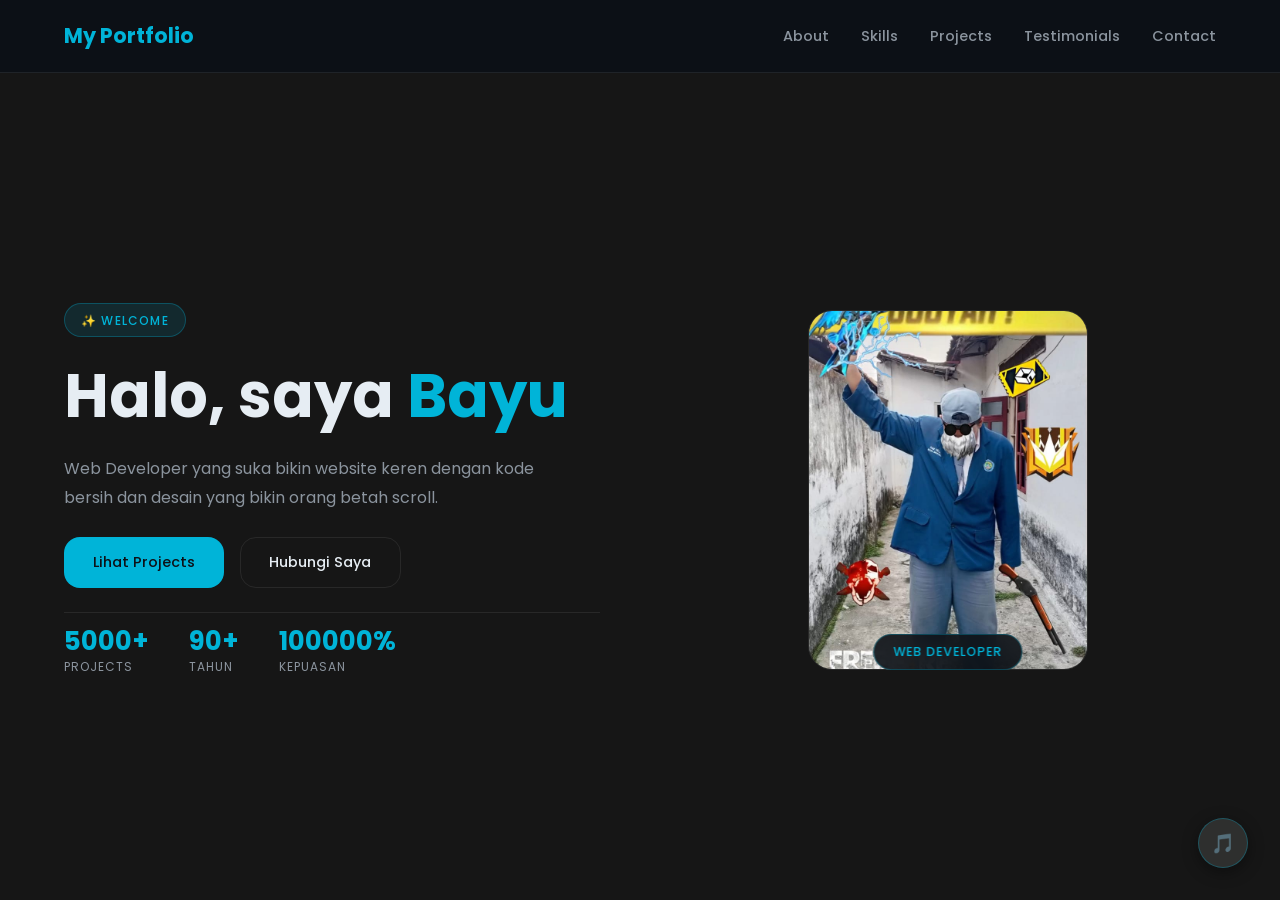
==== index.html @ ea168f8b "Add files via upload" ====
<!DOCTYPE html>
<html lang="id">
<head>
    <meta charset="UTF-8">
    <meta name="viewport" content="width=device-width, initial-scale=1.0">
    <meta name="description" content="Portfolio Bayu - Web Developer">
    <title>My Portfolio</title>

    <link rel="preconnect" href="https://fonts.googleapis.com">
    <link rel="preconnect" href="https://fonts.gstatic.com" crossorigin>
    <link rel="stylesheet" href="https://fonts.googleapis.com/css2?family=Poppins:wght@300;400;500;600;700&display=swap">
    <link rel="stylesheet" href="style.css">
</head>
<body>
    <header>
        
        <nav>
            <div class="logo">My Portfolio</div>
            <ul class="nav-links">
                <li><a href="index.html">About</a></li>
                <li><a href="skills.html">Skills</a></li>
                <li><a href="project.html">Projects</a></li>
                <li><a href="testimonials.html">Testimonials</a></li>
                <li><a href="contact.html">Contact</a></li>
            </ul>
        </nav>
    </header>

    <main>
        <section class="hero" id="home">
            <div class="hero-container">
                <div class="hero-content">
                    <div class="hero-badge">✨ Welcome</div>
                    <h1>Halo, saya <span class="gradient-text">Bayu</span></h1>
                    <p class="hero-subtitle">Web Developer yang suka bikin website keren dengan kode bersih dan desain yang bikin orang betah scroll.</p>
                    
                    <div class="hero-buttons">
                        <a href="#projects" class="cta-btn primary">Lihat Projects</a>
                        <a href="#contact" class="cta-btn secondary">Hubungi Saya</a>
                    </div>
                    
                    <div class="hero-stats">
                        <div class="stat">
                            <span class="stat-number">5000+</span>
                            <span>Projects</span>
                        </div>
                        <div class="stat">
                            <span class="stat-number">90+</span>
                            <span>Tahun</span>
                        </div>
                        <div class="stat">
                            <span class="stat-number">100000%</span>
                            <span>Kepuasan</span>
                        </div>
                    </div>
                </div>

                <div class="hero-image">
                    <div class="profile-card">
                        <div class="profile-image">
                            <img src="../image/uyab.jpeg" alt="Bayu - Web Developer" loading="lazy">
                        </div>
                        <div class="profile-glow"></div>
                        <div class="profile-badge">Web Developer</div>
                    </div>
                </div>
            </div>
        </section>
    </main>

    <button class="music-toggle" id="musicToggle" title="Background Music">🎵</button>
    <script src="bang.js"></script>
</body>
</html>
---- style.css ----
/* ============================================================
   PORTFOLIO CSS — Satu Warna, Animasi Minimal
   Warna Aksen: #00b4d8 (Biru Cyan)
   ============================================================ */

/* ── Reset & Base ── */
*, *::before, *::after {
  box-sizing: border-box;
  margin: 0;
  padding: 0;
}

:root {
  --accent:      #00b4d8;
  --accent-dim:  rgba(0, 180, 216, 0.12);
  --accent-glow: rgba(0, 180, 216, 0.2);

  --bg:          #161616;
  --bg-card:     #54565469;
  --bg-card2:    #1c2330;

  --text:        #e6edf3;
  --text-muted:  #8b949e;
  --border:      rgba(255, 255, 255, 0.08);
  --border-accent: rgba(0, 180, 216, 0.3);

  --radius:      16px;
  --radius-sm:   8px;
  --radius-lg:   24px;
  --transition:  0.25s ease;
}

html {
  scroll-behavior: smooth;
}

body {
  font-family: 'Poppins', sans-serif;
  background: var(--bg);
  color: var(--text);
  line-height: 1.6;
  overflow-x: hidden;
}

/* ── Scrollbar ── */
::-webkit-scrollbar { width: 6px; }
::-webkit-scrollbar-track { background: var(--bg); }
::-webkit-scrollbar-thumb { background: var(--accent-dim); border-radius: 3px; }
::-webkit-scrollbar-thumb:hover { background: var(--accent); }

::selection { background: var(--accent-dim); color: var(--accent); }

/* ── Fade-in Animation (satu-satunya animasi masuk) ── */
@keyframes fadeIn {
  from { opacity: 0; transform: translateY(20px); }
  to   { opacity: 1; transform: translateY(0); }
}

/* ── Navbar ── */
nav {
  position: fixed;
  top: 0;
  width: 100%;
  padding: 1.2rem 5%;
  background: rgba(13, 17, 23, 0.92);
  backdrop-filter: blur(16px);
  border-bottom: 1px solid var(--border);
  z-index: 1000;
  display: flex;
  justify-content: space-between;
  align-items: center;
}

.logo {
  font-size: 1.3rem;
  font-weight: 700;
  color: var(--accent);
}

.nav-links {
  display: flex;
  gap: 2rem;
  list-style: none;
}

.nav-links a {
  color: var(--text-muted);
  text-decoration: none;
  font-size: 0.9rem;
  font-weight: 500;
  transition: color var(--transition);
  position: relative;
}

.nav-links a::after {
  content: '';
  position: absolute;
  width: 0;
  height: 2px;
  bottom: -4px;
  left: 0;
  background: var(--accent);
  transition: width var(--transition);
}

.nav-links a:hover {
  color: var(--accent);
}

.nav-links a:hover::after {
  width: 100%;
}

.nav-links a.active {
  color: var(--accent);
}

/* ── Section Base ── */
.section {
  padding: 100px 0;
}

.container {
  max-width: 1200px;
  margin: 0 auto;
  padding: 0 5%;
}

.section-header {
  text-align: center;
  margin-bottom: 4rem;
}

.section-title {
  font-size: clamp(2rem, 4vw, 3rem);
  font-weight: 700;
  color: var(--text);
  margin-bottom: 1rem;
}

.section-title span,
.gradient-text {
  color: var(--accent);
  -webkit-text-fill-color: var(--accent);
}

.section-subtitle {
  font-size: 1rem;
  color: var(--text-muted);
  max-width: 560px;
  margin: 0 auto;
  line-height: 1.7;
}

/* ── Hero Section ── */
.hero {
  min-height: 100vh;
  display: flex;
  align-items: center;
  padding: 0 5%;
  padding-top: 80px;
  animation: fadeIn 0.8s ease both;
}

.hero-container {
  max-width: 1200px;
  margin: 0 auto;
  width: 100%;
  display: grid;
  grid-template-columns: 1fr 1fr;
  gap: 5rem;
  align-items: center;
}

.hero-content {
  display: flex;
  flex-direction: column;
  gap: 1.5rem;
}

.hero-badge {
  display: inline-flex;
  align-items: center;
  gap: 0.5rem;
  background: var(--accent-dim);
  border: 1px solid var(--border-accent);
  color: var(--accent);
  font-size: 0.75rem;
  font-weight: 500;
  letter-spacing: 0.1em;
  text-transform: uppercase;
  padding: 0.4rem 1rem;
  border-radius: 100px;
  width: fit-content;
}

.hero-content h1 {
  font-size: clamp(2.2rem, 5vw, 3.8rem);
  font-weight: 700;
  line-height: 1.15;
  color: var(--text);
}

.hero-subtitle {
  font-size: 1rem;
  color: var(--text-muted);
  max-width: 480px;
  line-height: 1.8;
}

.hero-buttons {
  display: flex;
  gap: 1rem;
  flex-wrap: wrap;
}

.cta-btn {
  text-decoration: none;
  font-size: 0.9rem;
  font-weight: 500;
  padding: 0.8rem 1.8rem;
  border-radius: var(--radius);
  transition: all var(--transition);
  display: inline-flex;
  align-items: center;
  gap: 0.5rem;
  cursor: pointer;
}

.cta-btn.primary {
  background: var(--accent);
  color: #0d1117;
}

.cta-btn.primary:hover {
  background: #48cae4;
  transform: translateY(-2px);
  box-shadow: 0 8px 24px var(--accent-glow);
}

.cta-btn.secondary {
  background: transparent;
  color: var(--text);
  border: 1px solid var(--border);
}

.cta-btn.secondary:hover {
  border-color: var(--accent);
  color: var(--accent);
  transform: translateY(-2px);
}

/* ── Hero Stats ── */
.hero-stats {
  display: flex;
  gap: 2.5rem;
  padding-top: 1rem;
  border-top: 1px solid var(--border);
}

.stat {
  display: flex;
  flex-direction: column;
  gap: 0.2rem;
}

.stat-number {
  font-size: 1.6rem;
  font-weight: 700;
  color: var(--accent);
  line-height: 1;
}

.stat span:last-child {
  font-size: 0.75rem;
  color: var(--text-muted);
  text-transform: uppercase;
  letter-spacing: 0.08em;
}

/* ── Profile Card ── */
.hero-image {
  display: flex;
  justify-content: center;
  align-items: center;
}

.profile-card {
  position: relative;
  width: 320px;
  height: 400px;
  display: flex;
  align-items: center;
  justify-content: center;
}

.profile-image {
  position: relative;
  z-index: 2;
  width: 280px;
  height: 360px;
  border-radius: var(--radius-lg);
  overflow: hidden;
  border: 1px solid var(--border);
}

.profile-image img {
  width: 100%;
  height: 100%;
  object-fit: cover;
  transition: transform 0.4s ease;
}

.profile-card:hover .profile-image img {
  transform: scale(1.04);
}

.profile-glow {
  display: none; 
}

.profile-badge {
  position: absolute;
  bottom: 20px;
  left: 50%;
  transform: translateX(-50%);
  z-index: 3;
  background: rgba(13, 17, 23, 0.9);
  border: 1px solid var(--border-accent);
  backdrop-filter: blur(10px);
  color: var(--accent);
  font-size: 0.78rem;
  font-weight: 500;
  letter-spacing: 0.08em;
  text-transform: uppercase;
  padding: 0.45rem 1.2rem;
  border-radius: 100px;
  white-space: nowrap;
}

/* ── Music Toggle ── */
.music-toggle {
  position: fixed;
  bottom: 2rem;
  right: 2rem;
  z-index: 200;
  width: 50px;
  height: 50px;
  border-radius: 50%;
  border: 1px solid var(--border-accent);
  background: var(--bg-card);
  cursor: pointer;
  font-size: 1.2rem;
  display: flex;
  align-items: center;
  justify-content: center;
  transition: all var(--transition);
  box-shadow: 0 4px 16px rgba(0, 0, 0, 0.4);
}

.music-toggle:hover {
  border-color: var(--accent);
  box-shadow: 0 4px 24px var(--accent-glow);
  transform: scale(1.08);
}

/* ── Canvas (background) ── */
canvas {
  display: none; /* canvas animasi dinonaktifkan */
}

/* ── Skills Section ── */
.skills-container {
  display: grid;
  grid-template-columns: repeat(auto-fit, minmax(240px, 1fr));
  gap: 1.5rem;
  margin-top: 2rem;
}

.skill-card {
  background: var(--bg-card);
  border: 1px solid var(--border);
  border-radius: var(--radius);
  padding: 2rem 1.5rem;
  text-align: center;
  transition: border-color var(--transition), transform var(--transition);
}

.skill-card:hover {
  border-color: var(--border-accent);
  transform: translateY(-4px);
}

.skill-icon {
  width: 72px;
  height: 72px;
  margin: 0 auto 1.2rem;
  background: var(--accent-dim);
  border-radius: 50%;
  display: flex;
  align-items: center;
  justify-content: center;
  transition: background var(--transition);
}

.skill-card:hover .skill-icon {
  background: rgba(0, 180, 216, 0.2);
}

.skill-icon img {
  width: 40px;
  height: 40px;
  object-fit: contain;
}

.skill-card h3 {
  font-size: 1.1rem;
  font-weight: 600;
  color: var(--text);
  margin-bottom: 0.75rem;
}

.skill-card p {
  color: var(--text-muted);
  font-size: 0.88rem;
  line-height: 1.6;
}

/* ── Projects Section ── */
.projects {
  padding: 100px 5%;
  max-width: 1200px;
  margin: 0 auto;
}

.projects-grid {
  display: grid;
  grid-template-columns: repeat(auto-fit, minmax(340px, 1fr));
  gap: 1.5rem;
  margin-top: 2rem;
}

.project-card {
  background: var(--bg-card);
  border: 1px solid var(--border);
  border-radius: var(--radius);
  overflow: hidden;
  display: flex;
  flex-direction: column;
  transition: border-color var(--transition), transform var(--transition), box-shadow var(--transition);
}

.project-card:hover {
  border-color: var(--border-accent);
  transform: translateY(-5px);
  box-shadow: 0 16px 40px rgba(0, 0, 0, 0.3);
}

.project-image {
  width: 100%;
  height: 220px;
  object-fit: cover;
  display: block;
  transition: transform 0.4s ease;
}

.project-card:hover .project-image {
  transform: scale(1.03);
}

.project-content {
  padding: 1.5rem;
  display: flex;
  flex-direction: column;
  gap: 1rem;
  flex: 1;
}

.project-header {
  display: flex;
  justify-content: space-between;
  align-items: flex-start;
  gap: 0.75rem;
  flex-wrap: wrap;
}

.project-title {
  font-size: 1.1rem;
  font-weight: 600;
  color: var(--text);
  flex: 1;
}

.project-github {
  flex-shrink: 0;
}

.github-link {
  display: inline-flex;
  align-items: center;
  gap: 5px;
  font-size: 0.8rem;
  color: var(--text-muted);
  text-decoration: none;
  border: 1px solid var(--border);
  padding: 4px 12px;
  border-radius: 100px;
  transition: all var(--transition);
}

.github-link:hover {
  color: var(--accent);
  border-color: var(--border-accent);
  background: var(--accent-dim);
}

.project-tech {
  display: flex;
  flex-wrap: wrap;
  gap: 0.4rem;
}

.tech-tag {
  background: var(--accent-dim);
  border: 1px solid var(--border-accent);
  color: var(--accent);
  font-size: 0.75rem;
  font-weight: 500;
  padding: 2px 10px;
  border-radius: 100px;
}

.project-description {
  color: var(--text-muted);
  font-size: 0.88rem;
  line-height: 1.65;
}

.project-reason {
  background: var(--accent-dim);
  border-left: 3px solid var(--accent);
  padding: 0.9rem 1rem;
  border-radius: var(--radius-sm);
}

.project-reason-title {
  color: var(--accent);
  font-weight: 600;
  font-size: 0.82rem;
  margin-bottom: 0.4rem;
  display: flex;
  align-items: center;
  gap: 0.4rem;
}

.project-reason-text {
  color: var(--text-muted);
  font-size: 0.82rem;
  line-height: 1.55;
}

.project-links {
  display: flex;
  gap: 0.75rem;
  margin-top: auto;
  padding-top: 0.5rem;
}

.project-link {
  display: inline-flex;
  align-items: center;
  gap: 6px;
  font-size: 0.85rem;
  font-weight: 500;
  color: var(--text);
  text-decoration: none;
  background: var(--accent);
  padding: 0.5rem 1.2rem;
  border-radius: 100px;
  transition: all var(--transition);
}

.project-link:hover {
  background: #48cae4;
  color: #0d1117;
  transform: translateY(-1px);
}

/* ── Testimonials Section ── */
.testimonials {
  padding: 100px 5%;
  max-width: 1200px;
  margin: 0 auto;
  position: relative;
}

/* Hapus semua animasi particle/shape/grid */
.particles, .grid-pattern, .floating-shapes,
.particle, .floating-shape {
  display: none;
}

.testimonials-container {
  max-width: 760px;
  margin: 0 auto;
}

.testimonials-slider {
  position: relative;
  height: 360px;
  overflow: hidden;
  border-radius: var(--radius-lg);
  background: var(--bg-card);
  border: 1px solid var(--border);
}

.testimonial-card {
  position: absolute;
  top: 0;
  left: 0;
  width: 100%;
  height: 100%;
  padding: 2.5rem 2rem;
  opacity: 0;
  visibility: hidden;
  transform: translateX(40px);
  transition: opacity 0.4s ease, transform 0.4s ease, visibility 0.4s;
}

.testimonial-card.active {
  opacity: 1;
  visibility: visible;
  transform: translateX(0);
}

.testimonial-card.prev-slide {
  transform: translateX(-40px);
}

.testimonial-content {
  height: 100%;
  display: flex;
  flex-direction: column;
  justify-content: center;
  text-align: center;
}

.stars {
  color: var(--accent);
  font-size: 1.2rem;
  margin-bottom: 1.2rem;
}

.testimonial-text {
  font-size: 1rem;
  color: var(--text-muted);
  line-height: 1.75;
  margin-bottom: 1.5rem;
  font-style: italic;
}

.testimonial-text strong {
  color: var(--text);
  font-style: normal;
}

.testimonial-author {
  display: flex;
  align-items: center;
  justify-content: center;
  gap: 0.75rem;
}

.author-avatar {
  width: 52px;
  height: 52px;
  border-radius: 50%;
  overflow: hidden;
  border: 2px solid var(--border-accent);
  flex-shrink: 0;
}

.author-avatar img {
  width: 100%;
  height: 100%;
  object-fit: cover;
}

.author-info h4 {
  color: var(--text);
  font-size: 0.95rem;
  font-weight: 600;
  margin-bottom: 0.15rem;
  text-align: left;
}

.author-info span {
  color: var(--accent);
  font-size: 0.78rem;
}

/* ── Slider Controls ── */
.slider-controls {
  display: flex;
  justify-content: center;
  gap: 1rem;
  margin: 1.5rem 0;
}

.slider-btn {
  width: 44px;
  height: 44px;
  border-radius: 50%;
  background: var(--bg-card);
  border: 1px solid var(--border);
  color: var(--text-muted);
  display: flex;
  align-items: center;
  justify-content: center;
  cursor: pointer;
  transition: all var(--transition);
}

.slider-btn:hover {
  background: var(--accent-dim);
  border-color: var(--border-accent);
  color: var(--accent);
}

.slider-btn svg {
  width: 18px;
  height: 18px;
}

.progress-dots {
  display: flex;
  justify-content: center;
  gap: 0.6rem;
}

.dot {
  width: 8px;
  height: 8px;
  border-radius: 50%;
  background: var(--border);
  cursor: pointer;
  transition: all var(--transition);
}

.dot.active {
  background: var(--accent);
  transform: scale(1.25);
}

/* ── Contact Section ── */
.main-content {
  padding-top: 80px;
}

.hero-contact {
  padding: 80px 0;
  animation: fadeIn 0.7s ease both;
}

.section-desc {
  font-size: 0.95rem;
  color: var(--text-muted);
  margin-top: 0.5rem;
}

.contact-container {
  max-width: 700px;
  margin: 0 auto;
}

.contact-info {
  margin-bottom: 2rem;
}

.contact-title {
  font-size: 1.1rem;
  font-weight: 600;
  color: var(--text);
  margin-bottom: 1.2rem;
  display: flex;
  align-items: center;
  gap: 0.5rem;
}

.contact-title i {
  color: var(--accent);
}

.contact-list {
  display: flex;
  flex-direction: column;
  gap: 0.75rem;
}

.contact-item {
  display: flex;
  align-items: center;
  gap: 1rem;
  padding: 1rem 1.25rem;
  background: var(--bg-card);
  border: 1px solid var(--border);
  border-radius: var(--radius);
  transition: border-color var(--transition), transform var(--transition);
}

.contact-item:hover {
  border-color: var(--border-accent);
  transform: translateX(4px);
}

.contact-icon {
  width: 44px;
  height: 44px;
  border-radius: 50%;
  background: var(--accent-dim);
  display: flex;
  align-items: center;
  justify-content: center;
  color: var(--accent);
  flex-shrink: 0;
  font-size: 1rem;
}

.contact-details {
  display: flex;
  align-items: center;
  gap: 0.75rem;
  flex: 1;
}

.contact-details strong {
  font-size: 0.9rem;
  color: var(--text);
  min-width: 80px;
}

.contact-label {
  color: var(--text-muted);
  font-size: 0.85rem;
  flex: 1;
}

.contact-link {
  color: var(--accent);
  font-size: 0.8rem;
  transition: opacity var(--transition);
  text-decoration: none;
}

.contact-link:hover {
  opacity: 0.7;
}

/* ── QR Section ── */
.qr-section {
  background: var(--bg-card);
  border: 1px solid var(--border);
  border-radius: var(--radius-lg);
  padding: 2rem;
  margin: 2rem 0;
}

.qr-header {
  text-align: center;
  margin-bottom: 1.5rem;
}

.qr-header h3 {
  font-size: 1.1rem;
  font-weight: 600;
  color: var(--text);
  margin-bottom: 0.3rem;
  display: flex;
  align-items: center;
  justify-content: center;
  gap: 0.5rem;
}

.qr-header h3 i {
  color: var(--accent);
}

.qr-header p {
  font-size: 0.85rem;
  color: var(--text-muted);
}

.qr-grid {
  display: grid;
  grid-template-columns: repeat(3, 1fr);
  gap: 1rem;
}

.qr-card {
  background: var(--bg);
  border: 1px solid var(--border);
  border-radius: var(--radius);
  padding: 1.25rem 1rem;
  text-align: center;
  transition: border-color var(--transition), transform var(--transition);
}

.qr-card:hover {
  border-color: var(--border-accent);
  transform: translateY(-3px);
}

.qr-wrapper {
  position: relative;
  width: 90px;
  height: 90px;
  margin: 0 auto 0.75rem;
}

.qr-code {
  width: 100%;
  height: 100%;
  border-radius: var(--radius-sm);
  object-fit: cover;
}

.scan-icon {
  position: absolute;
  bottom: -6px;
  right: -6px;
  width: 22px;
  height: 22px;
  background: var(--accent);
  border-radius: 50%;
  display: flex;
  align-items: center;
  justify-content: center;
  color: #0d1117;
  font-size: 10px;
}

.qr-label {
  display: flex;
  align-items: center;
  justify-content: center;
  gap: 6px;
  font-weight: 500;
  font-size: 0.82rem;
  color: var(--text-muted);
}

.qr-label i {
  color: var(--accent);
}

/* ── CTA Buttons (Contact Page) ── */
.cta-section {
  display: flex;
  flex-direction: column;
  gap: 0.75rem;
  align-items: center;
  margin-top: 1.5rem;
}

.cta-section .cta-btn {
  width: 100%;
  justify-content: center;
}

.cta-btn.whatsapp-link {
  background: transparent;
  color: var(--accent);
  border: 1px solid var(--border-accent);
}

.cta-btn.whatsapp-link:hover {
  background: var(--accent-dim);
}

/* ── Footer ── */
footer {
  text-align: center;
  padding: 2.5rem 0;
  border-top: 1px solid var(--border);
  margin-top: 4rem;
}

.footer-content {
  display: flex;
  flex-direction: column;
  align-items: center;
  gap: 1rem;
}

.footer-content p {
  font-size: 0.85rem;
  color: var(--text-muted);
}

.footer-content strong {
  color: var(--text);
}

.footer-links {
  display: flex;
  gap: 1.2rem;
}

.footer-links a {
  color: var(--text-muted);
  font-size: 1.1rem;
  text-decoration: none;
  transition: color var(--transition);
}

.footer-links a:hover {
  color: var(--accent);
}

/* ── Responsive ── */
@media (max-width: 900px) {
  nav {
    padding: 1rem 5%;
  }

  .hero-container {
    grid-template-columns: 1fr;
    gap: 3rem;
    text-align: center;
  }

  .hero-content {
    align-items: center;
  }

  .hero-subtitle {
    max-width: 100%;
  }

  .hero-stats {
    justify-content: center;
  }

  .hero-image {
    order: -1;
  }

  .profile-card {
    width: 240px;
    height: 300px;
  }

  .profile-image {
    width: 200px;
    height: 260px;
  }
}

@media (max-width: 768px) {
  .nav-links {
    gap: 1.2rem;
    font-size: 0.82rem;
  }

  .skills-container {
    grid-template-columns: 1fr;
  }

  .projects-grid {
    grid-template-columns: 1fr;
  }

  .testimonials-slider {
    height: 400px;
  }

  .qr-grid {
    grid-template-columns: repeat(3, 1fr);
    gap: 0.75rem;
  }

  .contact-details {
    flex-direction: column;
    align-items: flex-start;
    gap: 0.25rem;
  }
}

@media (max-width: 600px) {
  .nav-links {
    display: none;
  }

  .hero-buttons {
    justify-content: center;
  }

  .hero-stats {
    gap: 1.5rem;
  }

  .qr-grid {
    grid-template-columns: 1fr;
  }
}
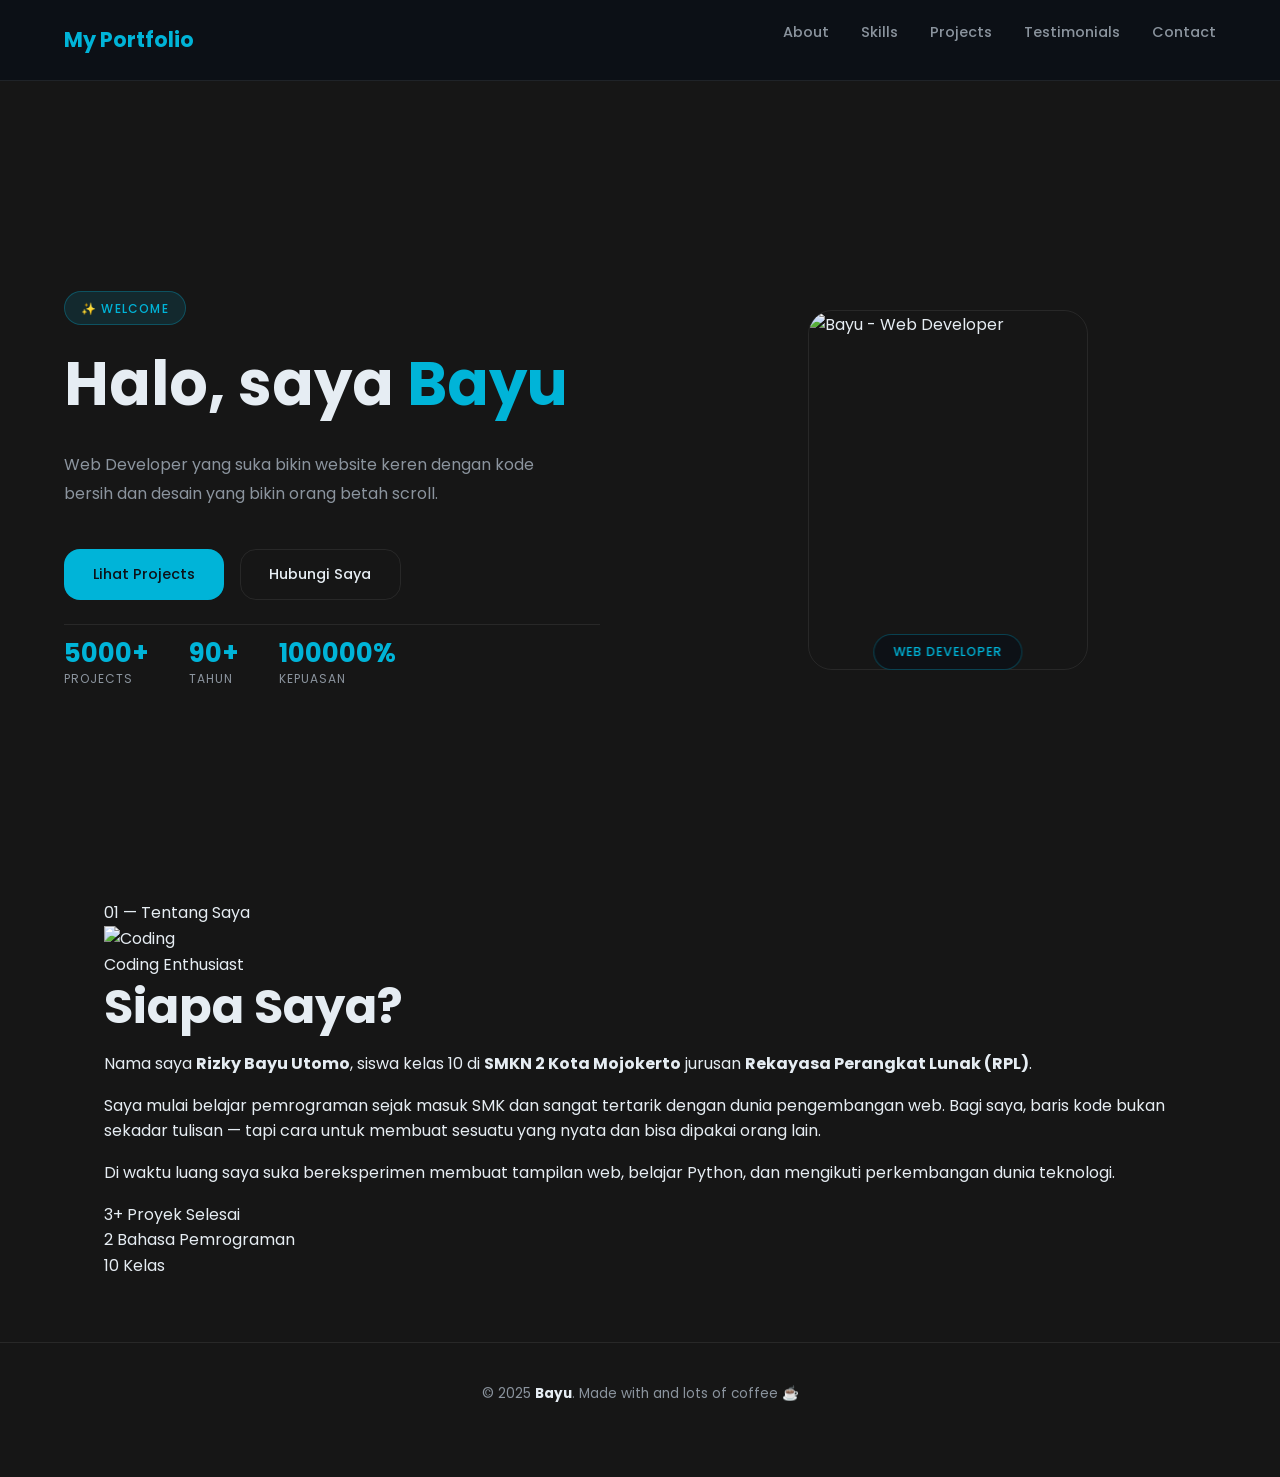
==== commit 1fd13f3f: "Update index.html" ====
--- a/index.html
+++ b/index.html
@@ -9,11 +9,12 @@
     <link rel="preconnect" href="https://fonts.googleapis.com">
     <link rel="preconnect" href="https://fonts.gstatic.com" crossorigin>
     <link rel="stylesheet" href="https://fonts.googleapis.com/css2?family=Poppins:wght@300;400;500;600;700&display=swap">
+    <link href="https://cdn.jsdelivr.net/npm/bootstrap@5.3.0/dist/css/bootstrap.min.css" rel="stylesheet">
     <link rel="stylesheet" href="style.css">
+    
 </head>
 <body>
     <header>
-        
         <nav>
             <div class="logo">My Portfolio</div>
             <ul class="nav-links">
@@ -58,7 +59,7 @@
                 <div class="hero-image">
                     <div class="profile-card">
                         <div class="profile-image">
-                            <img src="../image/uyab.jpeg" alt="Bayu - Web Developer" loading="lazy">
+                            <img src="../image/ketom.jpeg" alt="Bayu - Web Developer" loading="lazy">
                         </div>
                         <div class="profile-glow"></div>
                         <div class="profile-badge">Web Developer</div>
@@ -66,9 +67,74 @@
                 </div>
             </div>
         </section>
+
+ <section id="about">
+    <div class="container">
+      <div class="section-label">01 — Tentang Saya</div>
+      <div class="about-grid">
+        <div class="about-img-col">
+          <div class="about-img-wrap">
+            <img
+              src="https://images.unsplash.com/photo-1461749280684-dccba630e2f6?w=500&h=600&fit=crop"
+              alt="Coding"
+              class="about-img"
+            />
+            <div class="about-img-tag">
+              <i class="fa-solid fa-laptop-code"></i> Coding Enthusiast
+            </div>
+          </div>
+        </div>
+        <div class="about-text-col">
+          <h2 class="section-title">Siapa Saya?</h2>
+          <p>
+            Nama saya <strong>Rizky Bayu Utomo</strong>, siswa kelas 10 di
+            <strong>SMKN 2 Kota Mojokerto</strong> jurusan
+            <strong>Rekayasa Perangkat Lunak (RPL)</strong>.
+          </p>
+          <p>
+            Saya mulai belajar pemrograman sejak masuk SMK dan sangat tertarik
+            dengan dunia pengembangan web. Bagi saya, baris kode bukan sekadar
+            tulisan — tapi cara untuk membuat sesuatu yang nyata dan bisa dipakai
+            orang lain.
+          </p>
+          <p>
+            Di waktu luang saya suka bereksperimen membuat tampilan web, belajar
+            Python, dan mengikuti perkembangan dunia teknologi.
+          </p>
+          <div class="about-stats">
+            <div class="stat-item">
+              <span class="stat-num">3+</span>
+              <span class="stat-label">Proyek Selesai</span>
+            </div>
+            <div class="stat-item">
+              <span class="stat-num">2</span>
+              <span class="stat-label">Bahasa Pemrograman</span>
+            </div>
+            <div class="stat-item">
+              <span class="stat-num">10</span>
+              <span class="stat-label">Kelas</span>
+            </div>
+          </div>
+        </div>
+      </div>
+    </div>
+  </section>
+
+<footer class="footer">
+  <div class="container">
+    <div class="footer-content">
+      <p>© 2025 <strong>Bayu</strong>. Made with <i class="fas fa-heart" style="color: #e25555;"></i> and lots of coffee ☕</p>
+      <div class="footer-links">
+        <a href="https://tiktok.com/@rizky_cihuyyyyy" target="_blank" rel="noopener"><i class="fab fa-tiktok"></i></a>
+        <a href="https://instagram.com/uyabcihuy" target="_blank" rel="noopener"><i class="fab fa-instagram"></i></a>
+        <a href="https://wa.me/6285707362924" target="_blank" rel="noopener"><i class="fab fa-whatsapp"></i></a>
+      </div>
+    </div>
+  </div>
+</footer>
+
     </main>
-
-    <button class="music-toggle" id="musicToggle" title="Background Music">🎵</button>
+    <script src="https://cdn.jsdelivr.net/npm/bootstrap@5.3.3/dist/js/bootstrap.bundle.min.js"></script>
     <script src="bang.js"></script>
 </body>
-</html>+</html>
